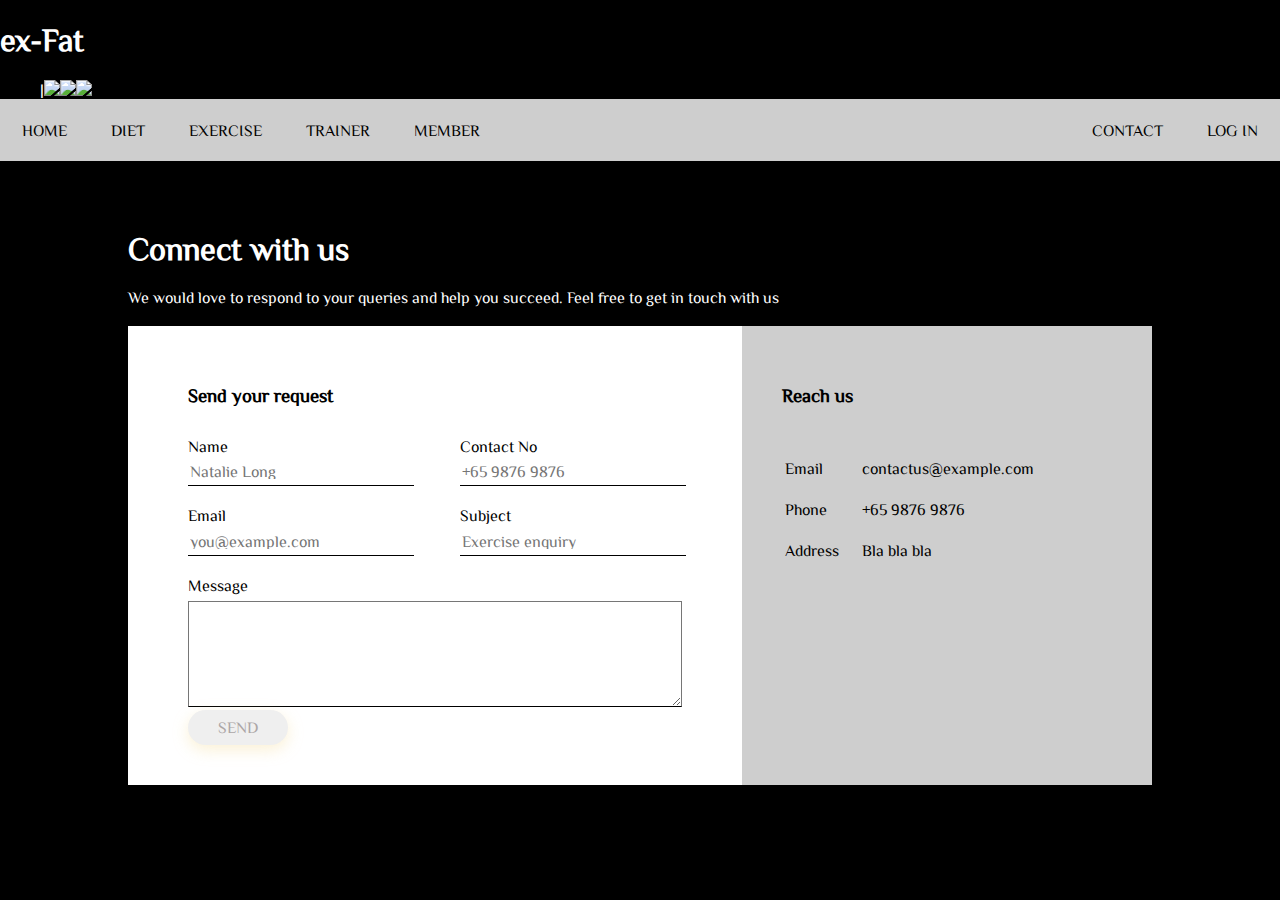
==== contact.html @ ed6599fc "modify navbar" ====
<!DOCTYPE html>
<html>
    <head>
        <link rel="stylesheet" href="style.css">
        <link rel="stylesheet" href="normalize.css">
        <link rel="preconnect" href="https://fonts.gstatic.com">
        <link href="https://fonts.googleapis.com/css2?family=ZCOOL+XiaoWei&display=swap" rel="stylesheet">
    </head>
    <body>
        <div class="name">
            <h1>ex-Fat</h1> 
            <div class="social-media">
                <ul class="social-media" >
                    <li class="slash">|</li>
                    <a href="index.html">
                        <img src="https://staticweb.keepcdns.com/showstatic/images/homepage/facebook-97ffe00e93.png">

                    </a>
                     <a href="index.html">
                        <img src="https://staticweb.keepcdns.com/showstatic/images/homepage/twitter-98aaa4b6c8.png">

                    </a>
                    <a href="index.html">
                        <img src="https://staticweb.keepcdns.com/showstatic/images/homepage/ins-73580fb6b0.png">
                    </a>
                </ul>
            </div>
           
        </div>
        <div id="navbar">
            <ul class="nav">
                <li class="navLi"><a href ="index.html">Home</a></li>
                <li class="navLi"><a href ="diet.html">Diet</a></li>
                <li class="navLi"><a href ="exercise.html">Exercise</a>
                     <div class="sub-menu">
                        <ul>
                            <li><a href="exercise.html">Area of work</a></li>
                            <li><a href="workout.html">Customised workouts</a></li>
                        </ul>
                    </div> 
                </li>
                <li class="navLi"><a href ="trainer.html">Trainer</a></li>
                <li class="navLi"><a href ="member.html">Member</a></li>
                <li class="navLiRight" style="float:right"><a href ="login.html">Log In</a></li>
                <li class="navLiRight" style="float:right"><a href ="contact.html">Contact</a></li>
            </ul>
        </div>
        <br>

        <div class="form">
            <h1>Connect with us</h1>
            <p>We would love to respond to your queries and help you succeed. Feel free to get in touch with us</p>
            <div class="contact-box">
                <div class="contact-left">
                    <h3>Send your request</h3>
                    <form>
                        <div class="input-row">
                            <div class="input-group">
                                <label>Name</label>
                                <input type="text" placeholder="Natalie Long">
                            </div>
                            <div class="input-group">
                                <label>Contact No</label>
                                <input type="text" placeholder="+65 9876 9876">
                            </div>
                            
                        </div>
                        <div class="input-row">
                            <div class="input-group">
                                <label>Email</label>
                                <input type="email" placeholder="you@example.com">
                            </div>
                            <div class="input-group">
                                <label>Subject</label>
                                <input type="text" placeholder="Exercise enquiry">
                            </div>
                            
                        </div>
                        <label>Message</label>
                        <textarea rows="5" placeholder="Any message for us"> </textarea>
                        
                        <button type="submit">SEND</button>
                    </form>
                </div>
                <div class="contact-right">
                    <h3>Reach us</h3>
                    <table>
                        <tr>
                            <td>Email</td>
                            <td>contactus@example.com</td>
                        </tr>
                        <tr>
                            <td>Phone</td>
                            <td>+65 9876 9876</td>
                        </tr>
                        <tr>
                            <td>Address</td>
                            <td>Bla bla bla</td>
                        </tr>
                    </table>
                </div>
            </div>
        
        </div>
        <script src="script.js"></script>
    </body>
</html>
---- style.css ----
@media (min-width: 576px){
    .firstlastname{
        display: flex;
        flex-grow: 0;
        flex-shrink: 0;
        flex-basis: auto;
        width: 50%;
    }
}

body{
    background: black;
    color: white;
    font-family: 'ZCOOL XiaoWei', serif;
}

div.name{
    font-family: 'ZCOOL XiaoWei', serif;
    display: inline-block;
    background-color: black;
    
}
div.social-media{
    float: right;
}
.name h1{
    color: white;
}
.name ul{
    color: white;
    float: right;
    margin: 0;
    display: flex;
    flex-direction: row;
    text-decoration: none;
    list-style-type: none;
}

/* navigation bar */
#navbar{
    overflow: hidden;
    background-color: #CECECE;
}

.nav li a{
    text-decoration: none;
    list-style-type: none;
    display: block;
    padding: 8px;
    color: black;

}
.nav li:hover{
    background-color: #aca6a6;
    border-radius: 5px;
    /* background-clip: padding-box; */
    
}
ul.nav{
    margin: 0;
    padding: 0;
}
#navbar li.navLi{
    float: left;
    display: block;
    color: black;
    text-align: center;
    padding: 14px;
    text-decoration: none;
    text-transform: uppercase;
    font-family: 'ZCOOL XiaoWei', serif;
    list-style-type: none;
}

#navbar li.navLiRight{
    float: right;
    display: block;
    color: black;
    text-align: center;
    padding: 14px;
    text-decoration: none;
    text-transform: uppercase;
    font-family: 'ZCOOL XiaoWei', serif;
    list-style-type: none;
}
.sub-menu{
    display: none; 
    
}
.nav li:hover .sub-menu{
    display: block;
    position: absolute;
    background: #CECECE;
    margin-top: 15px;
    margin-left: -15px;
    color: black;
    
}
.nav li:hover .sub-menu ul{
    display: block;
    margin: 10px;
    text-align: left;
    list-style-type: none;
    text-decoration: none;
}
.nav li:hover .sub-menu ul li{
    width: 150px;
    padding: 10px;
    border-bottom: 1px dotted #888181;
    background: transparent;
    border-radius: 0;
    text-align: left;
}

.nav li:hover .sub-menu ul li a:hover{
    color: #888181;
}


/* content */
.content{
    padding: 16px;
}

.sticky{
    position: fixed;
    top: 0;
    width: 100%;
}

.sticky + .content{
    padding-top: 60px;
}

/* ul.nav {
    list-style-type: none;
    margin: 0;
    padding: 0;
    overflow: hidden;
    text-decoration: none;
    width: 100%;
    float: left;
    display: block;
    text-transform: uppercase;
    background-color: #CECECE;
    font-family: 'ZCOOL XiaoWei', serif;
}

.nav li{
    float: left;
}
.nav li a{
    display: block;
    text-align: center;
    color: black;
    text-decoration: none;
    padding: 8px;
    line-height: 50px;
} */

/*Contact html*/
.form{
    width: 80%;
    margin: 50px auto;
}

.contact-box{
    background: white;
    display: flex;
    margin-bottom: 10px;
    margin-top: 10px;
}

.contact-left{
    flex-basis: 60%;
    padding: 40px 60px;
    color: black
}

.contact-right{
    flex-basis: 40%;
    padding: 40px;
    background: #CECECE;
    color: black;
}

h1{
    margin-bottom: 10px;
}
.form p{
    margin-bottom: 20px;
}
.input-row{
    display: flex;
    justify-content: space-between;
    margin-bottom: 20px;
}
.input-row .input-group{
    flex-basis: 45%;
}
input{
    width: 100%;
    border: none;
    border-bottom: 1px solid black;
    outline: none;
    padding-bottom: 5px;
}
textarea{
    width: 100%;
    border-bottom: 1px solid black;
    outline: none;
    padding-bottom: 10px;
    box-sizing: border-box;
}
label{
    margin-bottom: 6px;
    display: block;
    
}
button{
    width: 100px;
    border: none;
    outline: none;
    height: 35px;
    border-radius: 30px;
    margin-top: 20px;
    color: #aca6a6;
    box-shadow: 0px 5px 15px 0px rgba(245, 217, 142, 0.363);
}
.contact-left h3{
    font-weight: 600;
    margin-bottom: 30px;
}
.contact-right h3{
    font-weight: 600;
    margin-bottom: 30px;
}

tr td:first-child{
    padding-right: 20px;
}

tr td{
    padding-top: 20px;
}


/*
label{
    display: inline-block;
}*/

/*Index html*/
.firstsector{
    background-image: url('pictures/firstsector.png');
    background-repeat: no-repeat;
    background-size: cover;
    margin-left: auto;
    margin-right: auto;
}

.apps{
    /*list-style: none;
    margin: 0%;
    padding: 0%;
    overflow: hidden;
    text-decoration: none;*/
    display: flex;
    flex-direction: row;
    justify-content: center;

}
.apps li{
    width: 300px;
    height: 155px;
    border-radius: 20px;
    margin:65px;
    list-style-type: none;
    text-align: center;
}

li.andriodapp{
    background-color: black;
    color: white;
}

li.appleapp{
    background-color: white;
    color: black;
}


.apps img{
    width: 300px;
    height: 100px;
    object-fit: cover;
}



div.secondsector{
    background-color: white;
}

div.thirdsector{
    background-color: black;
}
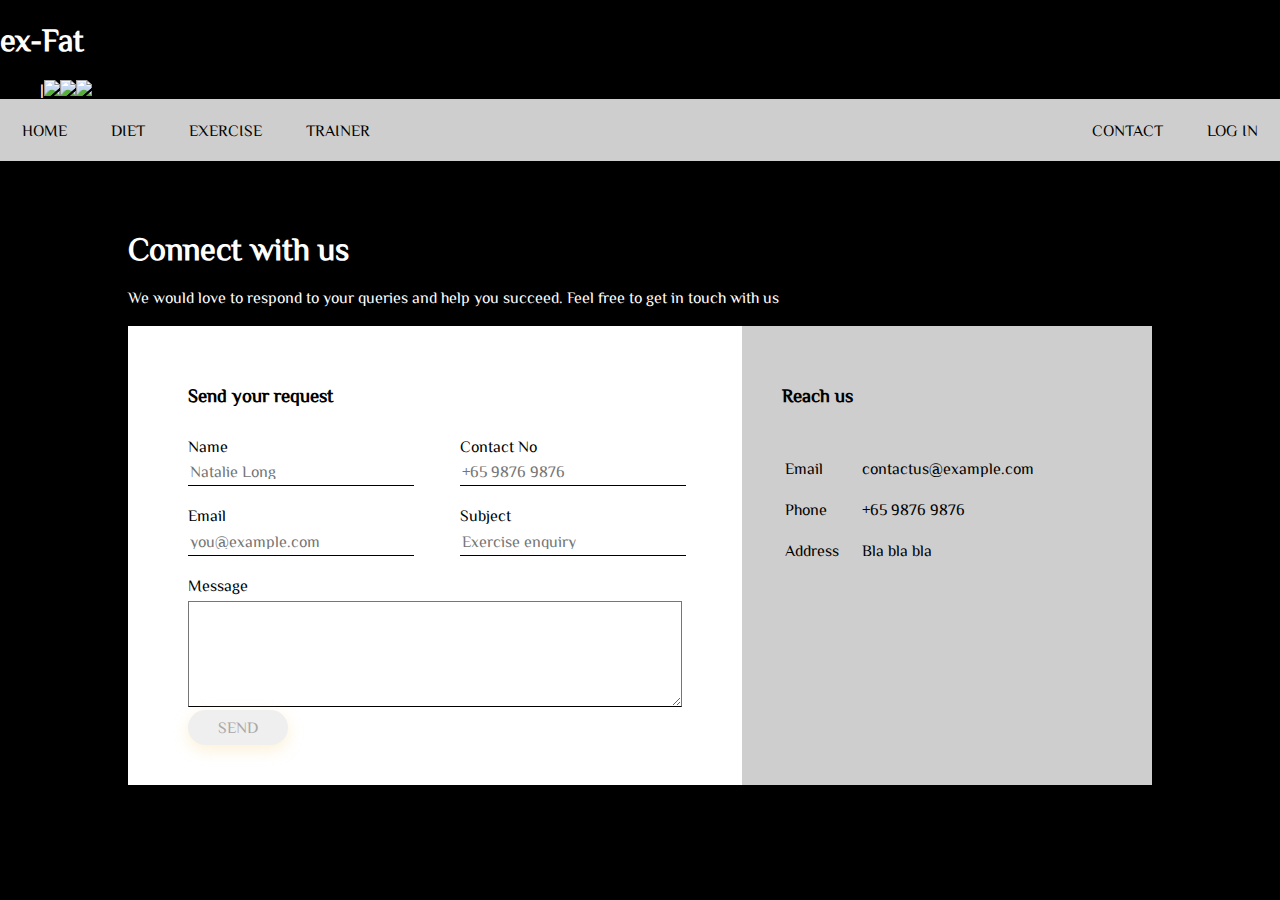
==== commit f5280b7d: "delete member" ====
--- a/contact.html
+++ b/contact.html
@@ -40,7 +40,6 @@
                     </div> 
                 </li>
                 <li class="navLi"><a href ="trainer.html">Trainer</a></li>
-                <li class="navLi"><a href ="member.html">Member</a></li>
                 <li class="navLiRight" style="float:right"><a href ="login.html">Log In</a></li>
                 <li class="navLiRight" style="float:right"><a href ="contact.html">Contact</a></li>
             </ul>
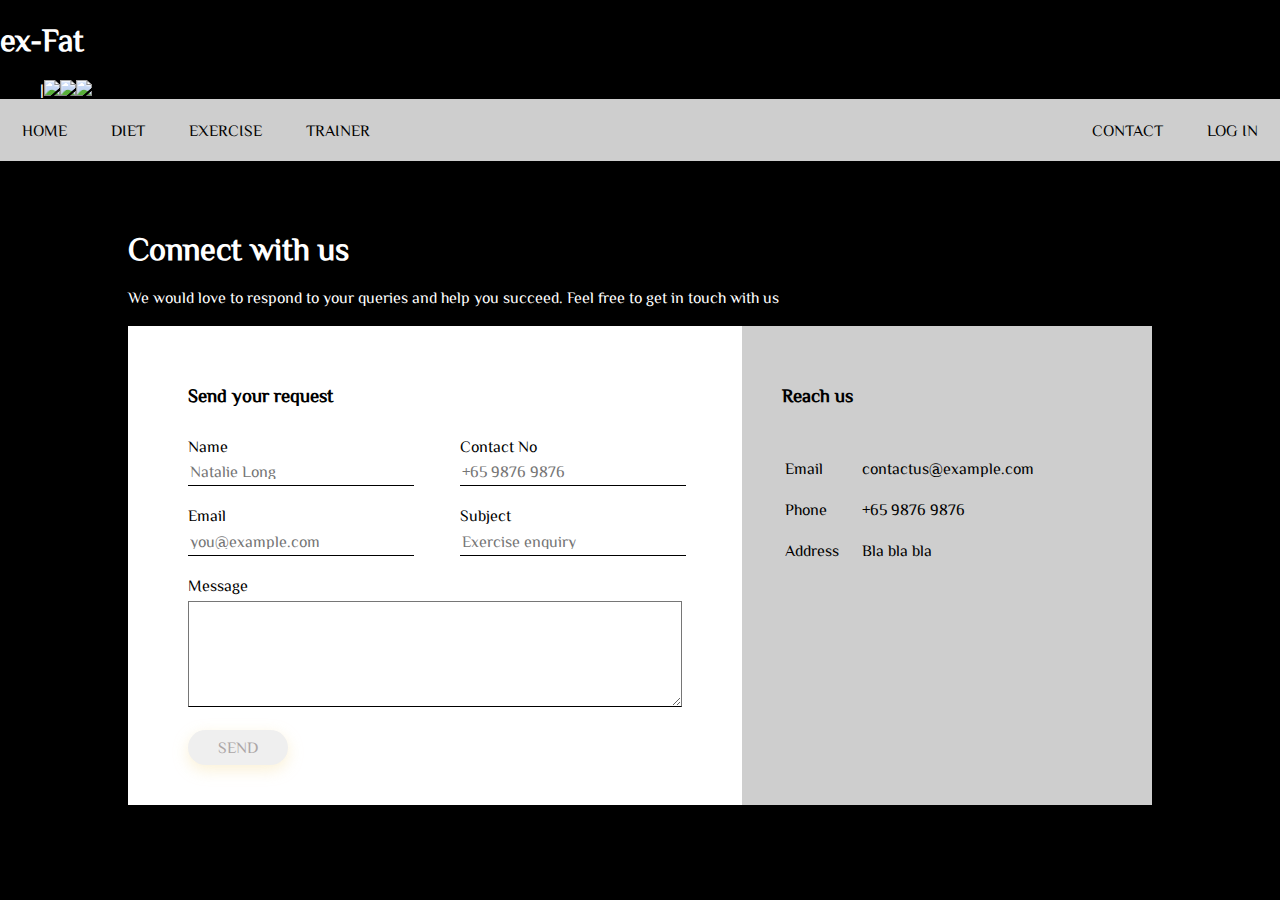
==== commit 8a797e6e: "add lang and title attribute" ====
--- a/contact.html
+++ b/contact.html
@@ -1,10 +1,11 @@
 <!DOCTYPE html>
-<html>
+<html lang="en">
     <head>
         <link rel="stylesheet" href="style.css">
         <link rel="stylesheet" href="normalize.css">
         <link rel="preconnect" href="https://fonts.gstatic.com">
         <link href="https://fonts.googleapis.com/css2?family=ZCOOL+XiaoWei&display=swap" rel="stylesheet">
+        <title>Contact page</title>
     </head>
     <body>
         <div class="name">
--- a/style.css
+++ b/style.css
@@ -11,6 +11,8 @@
 body{
     background: black;
     color: white;
+    margin: 0;
+    padding: 0;
     font-family: 'ZCOOL XiaoWei', serif;
 }
 
@@ -34,6 +36,364 @@
     flex-direction: row;
     text-decoration: none;
     list-style-type: none;
+}
+
+
+
+/* ul.nav {
+    list-style-type: none;
+    margin: 0;
+    padding: 0;
+    overflow: hidden;
+    text-decoration: none;
+    width: 100%;
+    float: left;
+    display: block;
+    text-transform: uppercase;
+    background-color: #CECECE;
+    font-family: 'ZCOOL XiaoWei', serif;
+}
+
+.nav li{
+    float: left;
+}
+.nav li a{
+    display: block;
+    text-align: center;
+    color: black;
+    text-decoration: none;
+    padding: 8px;
+    line-height: 50px;
+} */
+
+/*Contact html*/
+.form{
+    width: 80%;
+    margin: 50px auto;
+}
+
+.contact-box{
+    background: white;
+    display: flex;
+    margin-bottom: 10px;
+    margin-top: 10px;
+}
+
+.contact-left{
+    flex-basis: 60%;
+    padding: 40px 60px;
+    color: black
+}
+
+.contact-right{
+    flex-basis: 40%;
+    padding: 40px;
+    background: #CECECE;
+    color: black;
+}
+
+h1{
+    margin-bottom: 10px;
+}
+.form p{
+    margin-bottom: 20px;
+}
+.form .input-row{
+    display: flex;
+    justify-content: space-between;
+    margin-bottom: 20px;
+}
+.form .input-row .input-group{
+    flex-basis: 45%;
+}
+.form input{
+    width: 100%;
+    border: none;
+    border-bottom: 1px solid black;
+    outline: none;
+    padding-bottom: 5px;
+}
+.form textarea{
+    width: 100%;
+    border-bottom: 1px solid black;
+    outline: none;
+    padding-bottom: 10px;
+    box-sizing: border-box;
+}
+.form label{
+    margin-bottom: 6px;
+    display: block;
+    
+}
+.form button{
+    width: 100px;
+    border: none;
+    outline: none;
+    height: 35px;
+    border-radius: 30px;
+    margin-top: 20px;
+    color: #aca6a6;
+    box-shadow: 0px 5px 15px 0px rgba(245, 217, 142, 0.363);
+}
+.form .contact-left h3{
+    font-weight: 600;
+    margin-bottom: 30px;
+}
+.form .contact-right h3{
+    font-weight: 600;
+    margin-bottom: 30px;
+}
+
+.form tr td:first-child{
+    padding-right: 20px;
+}
+
+.form tr td{
+    padding-top: 20px;
+}
+
+
+/*
+label{
+    display: inline-block;
+}*/
+
+/*Index html*/
+.firstsector{
+    background-image: url('pictures/firstsector.png');
+    background-repeat: no-repeat;
+    background-size: cover;
+    margin-left: auto;
+    margin-right: auto;
+}
+
+.apps{
+    /*list-style: none;
+    margin: 0%;
+    padding: 0%;
+    overflow: hidden;
+    text-decoration: none;*/
+    display: flex;
+    flex-direction: row;
+    justify-content: center;
+
+}
+.apps li{
+    width: 300px;
+    height: 155px;
+    border-radius: 20px;
+    margin:65px;
+    list-style-type: none;
+    text-align: center;
+}
+
+li.andriodapp{
+    background-color: black;
+    color: white;
+}
+
+li.appleapp{
+    background-color: white;
+    color: black;
+}
+
+
+.apps img{
+    width: 300px;
+    height: 100px;
+    object-fit: cover;
+}
+
+
+
+div.secondsector{
+    background-color: white;
+}
+
+div.thirdsector{
+    background-color: black;
+}
+/* exercise.html */
+
+.box-container{
+    width: 660px;
+    min-height: 500px;
+    margin: 70px auto 0;
+    display: flex;
+    flex-direction: row;
+    flex-wrap: wrap;
+}
+
+.box-container .box{
+    position: relative;
+    width: 200px;
+    height: 200px;
+    background: black;
+    margin: 10px;
+    box-sizing: border-box;
+    display: inline-block;
+}
+
+.box-container .box .imgBox{
+    position: relative;
+    overflow: hidden;
+}
+.box-container .box .imgBox img{
+    max-width: 100%;
+    transition: transform 2s;
+}
+.box-container .box:hover .imgBox img{
+    transform: scale(1.2);
+    
+}
+.box-container .box .details{
+    position: absolute;
+    top: 10px;
+    bottom: 10px;
+    left: 10px;
+    right: 10px;
+    background-color: #0e0d0d;
+    transform: scaleY(0);
+    transition: transform .5s;
+}
+.box-container .box:hover .details{
+    transform: scaleY(1);
+}
+.box-container .box .details .content{
+    position: absolute;
+    top: 50%;
+    transform: translateY(-50%);
+    text-align: center;
+    padding: 15px;
+    color: white;
+}
+.box-container .box .details .content h2{
+    margin: 0;
+    padding: 0;
+    font-size: 20px;
+    color: white;
+}
+.box-container .box .details .content p{
+    margin: 10px 0 0;
+    padding: 0;
+    font-size: 20px;
+    color: white;
+}
+
+/* trainer.html */
+
+.trainer-container{
+    width: 960px;
+    min-height: 500px;
+    margin: 70px auto 0;
+    display: flex;
+    flex-direction: row;
+    flex-wrap: wrap;
+}
+
+.trainer-box{
+    position: relative;
+    width: 300px;
+    height: 600px;
+    /* background: white; */
+    margin: 10px;
+    box-sizing: border-box;
+    display: inline-block;
+    padding: 20px;
+}
+.trainer-box .imgBox{
+    position: relative;
+}
+
+.trainer-box .imgBox img{
+    max-width: 100%;
+}
+/* login.html */
+.login{
+    width: 380px;
+    height: 480px;
+    position: relative;
+    margin: 6% auto;
+    background: white;
+    padding: 5px;
+    overflow: hidden;
+}
+.login-box{
+    width: 220px;
+    margin: 35px auto;
+    position: relative;
+    box-shadow: 0 0 20px 9px #CECECE;
+    border-radius: 30px;
+    background-color: white;
+    display: flex;
+    flex-direction: row;
+    
+}
+
+.toggle-btn{
+    padding: 10px 30px;
+    cursor: pointer;
+    background: transparent;
+    border: 0;
+    outline: none;
+    position: relative;
+}
+#btn{
+    top: 0;
+    left: 0;
+    position: absolute;
+    width: 110px;
+    height: 100%;
+    background: linear-gradient(to right, #ff105f, #ffad06);
+    border-radius: 30px;
+    transition: .5s;
+}
+.login .input-group{
+    top: 180px;
+    position: absolute;
+    width: 280px;
+    transition: .5s;
+}
+.login .input-field{
+    width: 100%;
+    padding: 10px 0;
+    margin: 5px 0;
+    border-left: 0;
+    border-right: 0;
+    border-top: 0;
+    border-bottom: 1px solid #CECECE;
+    outline: none;
+    background: transparent;
+
+}
+
+.login .submit-btn{
+    width: 85%;
+    padding: 10px 30px;
+    cursor: pointer;
+    display: block;
+    margin: auto;
+    background: linear-gradient(to right, #ff105f, #ffad06);
+    border: 0;
+    outline: none;
+    border-radius: 30px;
+}
+.login .checkbox{
+    margin: 30px 10px 30px 0;
+}
+
+.login span{
+    color: #777;
+    font-size: 12px;
+    bottom: 68px;
+    position: absolute;
+}
+#login{
+    left: 50px;
+}
+
+#register{
+    left: 450px;
 }
 
 /* navigation bar */
@@ -124,184 +484,11 @@
 
 .sticky{
     position: fixed;
+    z-index: 1;
     top: 0;
     width: 100%;
 }
 
 .sticky + .content{
     padding-top: 60px;
-}
-
-/* ul.nav {
-    list-style-type: none;
-    margin: 0;
-    padding: 0;
-    overflow: hidden;
-    text-decoration: none;
-    width: 100%;
-    float: left;
-    display: block;
-    text-transform: uppercase;
-    background-color: #CECECE;
-    font-family: 'ZCOOL XiaoWei', serif;
-}
-
-.nav li{
-    float: left;
-}
-.nav li a{
-    display: block;
-    text-align: center;
-    color: black;
-    text-decoration: none;
-    padding: 8px;
-    line-height: 50px;
-} */
-
-/*Contact html*/
-.form{
-    width: 80%;
-    margin: 50px auto;
-}
-
-.contact-box{
-    background: white;
-    display: flex;
-    margin-bottom: 10px;
-    margin-top: 10px;
-}
-
-.contact-left{
-    flex-basis: 60%;
-    padding: 40px 60px;
-    color: black
-}
-
-.contact-right{
-    flex-basis: 40%;
-    padding: 40px;
-    background: #CECECE;
-    color: black;
-}
-
-h1{
-    margin-bottom: 10px;
-}
-.form p{
-    margin-bottom: 20px;
-}
-.input-row{
-    display: flex;
-    justify-content: space-between;
-    margin-bottom: 20px;
-}
-.input-row .input-group{
-    flex-basis: 45%;
-}
-input{
-    width: 100%;
-    border: none;
-    border-bottom: 1px solid black;
-    outline: none;
-    padding-bottom: 5px;
-}
-textarea{
-    width: 100%;
-    border-bottom: 1px solid black;
-    outline: none;
-    padding-bottom: 10px;
-    box-sizing: border-box;
-}
-label{
-    margin-bottom: 6px;
-    display: block;
-    
-}
-button{
-    width: 100px;
-    border: none;
-    outline: none;
-    height: 35px;
-    border-radius: 30px;
-    margin-top: 20px;
-    color: #aca6a6;
-    box-shadow: 0px 5px 15px 0px rgba(245, 217, 142, 0.363);
-}
-.contact-left h3{
-    font-weight: 600;
-    margin-bottom: 30px;
-}
-.contact-right h3{
-    font-weight: 600;
-    margin-bottom: 30px;
-}
-
-tr td:first-child{
-    padding-right: 20px;
-}
-
-tr td{
-    padding-top: 20px;
-}
-
-
-/*
-label{
-    display: inline-block;
-}*/
-
-/*Index html*/
-.firstsector{
-    background-image: url('pictures/firstsector.png');
-    background-repeat: no-repeat;
-    background-size: cover;
-    margin-left: auto;
-    margin-right: auto;
-}
-
-.apps{
-    /*list-style: none;
-    margin: 0%;
-    padding: 0%;
-    overflow: hidden;
-    text-decoration: none;*/
-    display: flex;
-    flex-direction: row;
-    justify-content: center;
-
-}
-.apps li{
-    width: 300px;
-    height: 155px;
-    border-radius: 20px;
-    margin:65px;
-    list-style-type: none;
-    text-align: center;
-}
-
-li.andriodapp{
-    background-color: black;
-    color: white;
-}
-
-li.appleapp{
-    background-color: white;
-    color: black;
-}
-
-
-.apps img{
-    width: 300px;
-    height: 100px;
-    object-fit: cover;
-}
-
-
-
-div.secondsector{
-    background-color: white;
-}
-
-div.thirdsector{
-    background-color: black;
 }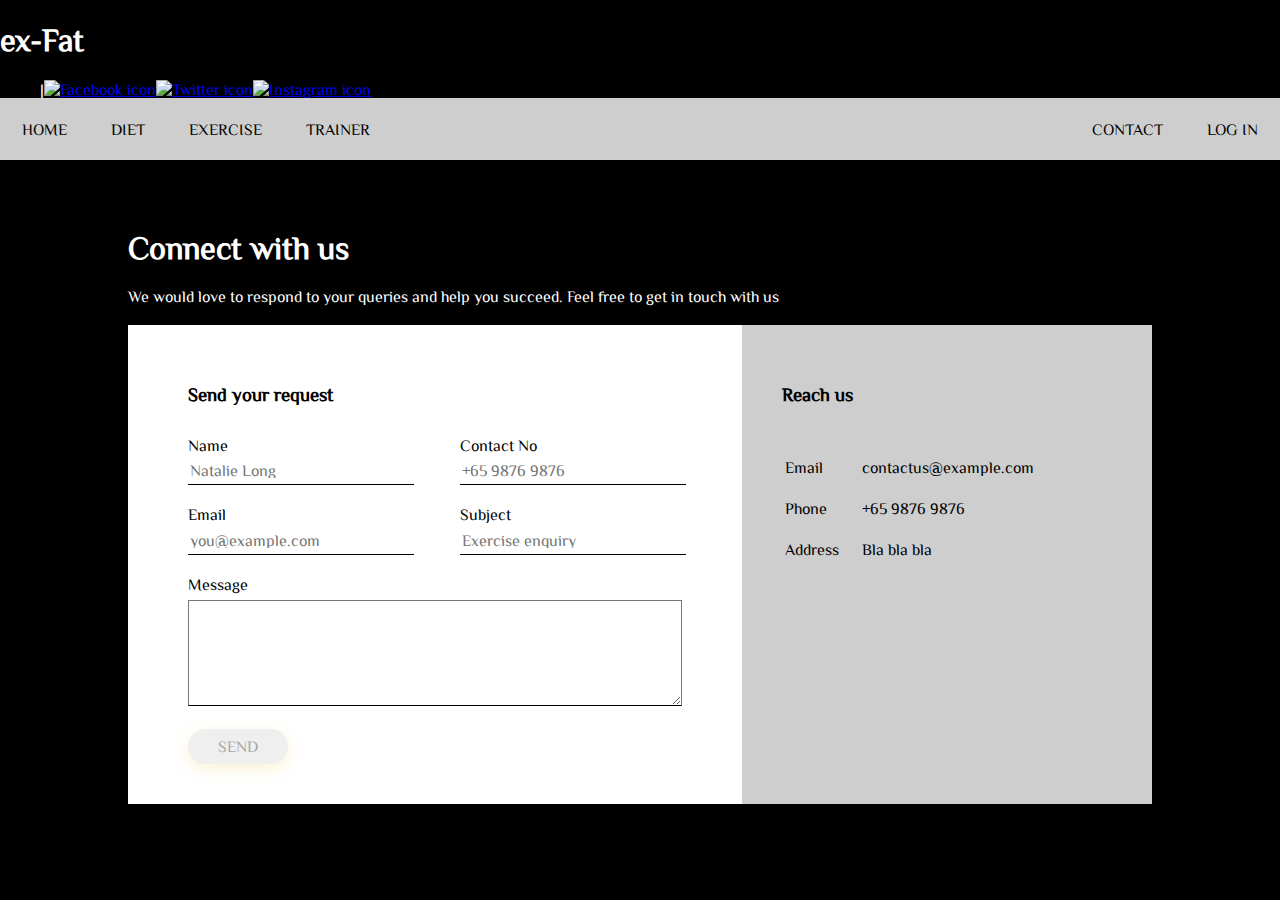
==== commit 2ccc610a: "modify social media, add alt attribute" ====
--- a/contact.html
+++ b/contact.html
@@ -1,6 +1,7 @@
 <!DOCTYPE html>
 <html lang="en">
     <head>
+        <meta charset="UTF-8">
         <link rel="stylesheet" href="style.css">
         <link rel="stylesheet" href="normalize.css">
         <link rel="preconnect" href="https://fonts.gstatic.com">
@@ -13,17 +14,11 @@
             <div class="social-media">
                 <ul class="social-media" >
                     <li class="slash">|</li>
-                    <a href="index.html">
-                        <img src="https://staticweb.keepcdns.com/showstatic/images/homepage/facebook-97ffe00e93.png">
-
-                    </a>
-                     <a href="index.html">
-                        <img src="https://staticweb.keepcdns.com/showstatic/images/homepage/twitter-98aaa4b6c8.png">
-
-                    </a>
-                    <a href="index.html">
-                        <img src="https://staticweb.keepcdns.com/showstatic/images/homepage/ins-73580fb6b0.png">
-                    </a>
+                    <li><a href="index.html"><img src="https://staticweb.keepcdns.com/showstatic/images/homepage/facebook-97ffe00e93.png" alt="Facebook icon"></a></li>
+                    
+                    <li><a href="index.html"><img src="https://staticweb.keepcdns.com/showstatic/images/homepage/twitter-98aaa4b6c8.png" alt="Twitter icon"></a></li>
+                    
+                    <li><a href="index.html"><img src="https://staticweb.keepcdns.com/showstatic/images/homepage/ins-73580fb6b0.png" alt="Instagram icon"></a></li>
                 </ul>
             </div>
            
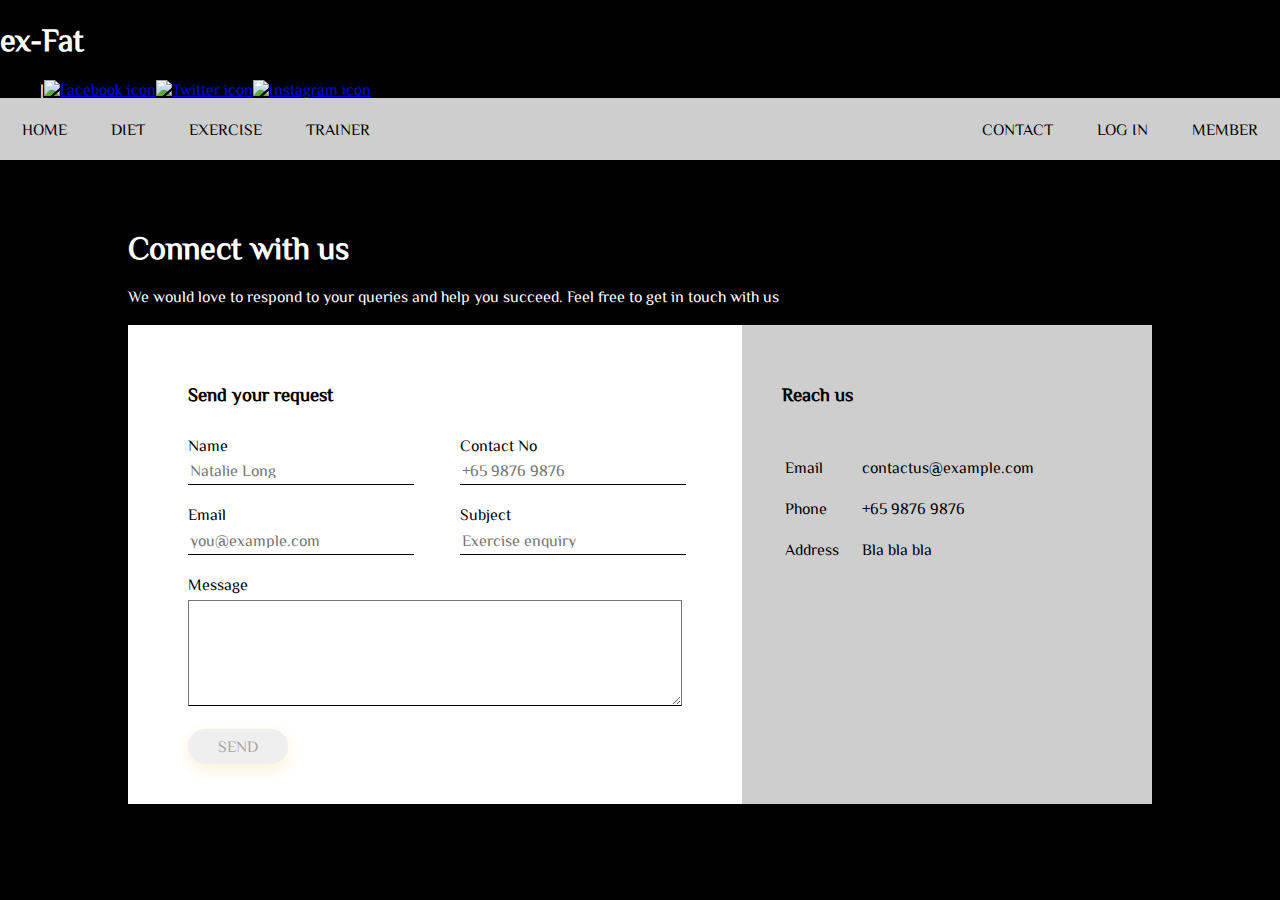
==== commit a4f25e6d: "add member page" ====
--- a/contact.html
+++ b/contact.html
@@ -36,6 +36,7 @@
                     </div> 
                 </li>
                 <li class="navLi"><a href ="trainer.html">Trainer</a></li>
+                <li class="navLiRight" style="float: right"><a href="member.html">Member</a></li>
                 <li class="navLiRight" style="float:right"><a href ="login.html">Log In</a></li>
                 <li class="navLiRight" style="float:right"><a href ="contact.html">Contact</a></li>
             </ul>
--- a/style.css
+++ b/style.css
@@ -1,11 +1,5 @@
 @media (min-width: 576px){
-    .firstlastname{
-        display: flex;
-        flex-grow: 0;
-        flex-shrink: 0;
-        flex-basis: auto;
-        width: 50%;
-    }
+    
 }
 
 body{
@@ -38,33 +32,6 @@
     list-style-type: none;
 }
 
-
-
-/* ul.nav {
-    list-style-type: none;
-    margin: 0;
-    padding: 0;
-    overflow: hidden;
-    text-decoration: none;
-    width: 100%;
-    float: left;
-    display: block;
-    text-transform: uppercase;
-    background-color: #CECECE;
-    font-family: 'ZCOOL XiaoWei', serif;
-}
-
-.nav li{
-    float: left;
-}
-.nav li a{
-    display: block;
-    text-align: center;
-    color: black;
-    text-decoration: none;
-    padding: 8px;
-    line-height: 50px;
-} */
 
 /*Contact html*/
 .form{
@@ -152,11 +119,6 @@
     padding-top: 20px;
 }
 
-
-/*
-label{
-    display: inline-block;
-}*/
 
 /*Index html*/
 .firstsector{
@@ -168,11 +130,6 @@
 }
 
 .apps{
-    /*list-style: none;
-    margin: 0%;
-    padding: 0%;
-    overflow: hidden;
-    text-decoration: none;*/
     display: flex;
     flex-direction: row;
     justify-content: center;
